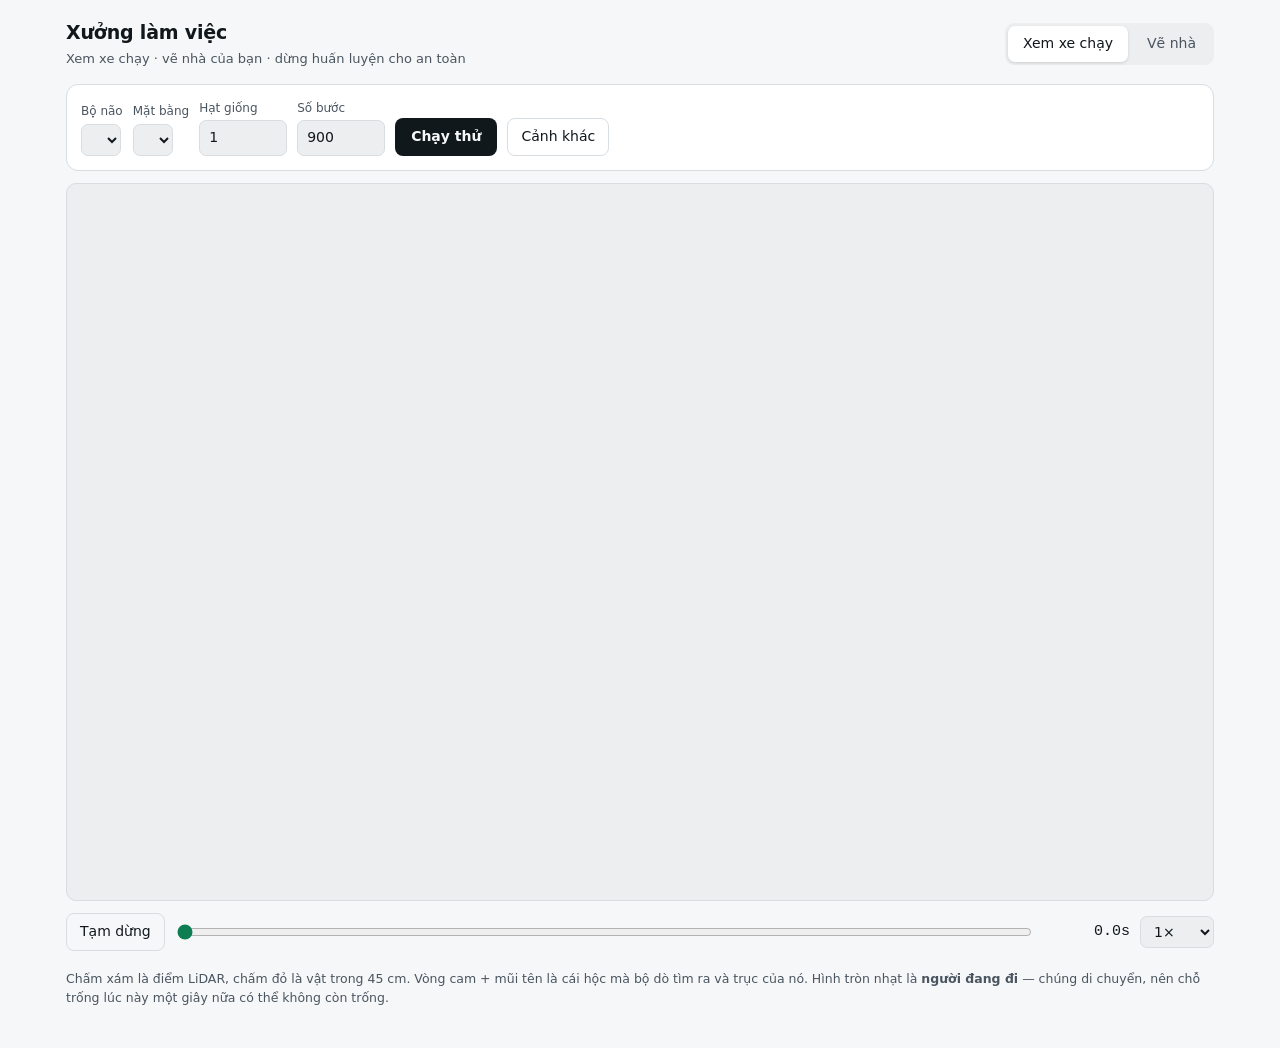
==== viz/studio.html @ 0757c9f7 "Xuong lam viec, luu trang thai day du, nguoi di lai, va mo phong nhanh gap 4 1) LOI THAT: best.npz c" ====
<!doctype html>
<html lang="vi"><head><meta charset="utf-8">
<meta name="viewport" content="width=device-width,initial-scale=1,viewport-fit=cover">
<title>Xưởng làm việc — xe tự hành</title>
<style>
:root{
  --bg:#f6f7f8; --panel:#fff; --sunk:#eceef0; --line:#d8dde1;
  --ink:#11181c; --ink-2:#4a5560; --ink-3:#8d99a5;
  --trace:#0f7d52; --call:#b4620a; --dock:#0b6d94; --danger:#b3241f;
  --scope:#11181c;
}
@media (prefers-color-scheme:dark){:root:not([data-theme=light]){
  --bg:#0b1116; --panel:#111a21; --sunk:#0a1015; --line:#1e2c36;
  --ink:#e6edf3; --ink-2:#9fb0be; --ink-3:#61727f;
  --trace:#3ddc97; --call:#f2a33c; --dock:#4cc4ef; --danger:#ff6b63;
  --scope:#e6edf3;
}}
:root[data-theme=dark]{
  --bg:#0b1116; --panel:#111a21; --sunk:#0a1015; --line:#1e2c36;
  --ink:#e6edf3; --ink-2:#9fb0be; --ink-3:#61727f;
  --trace:#3ddc97; --call:#f2a33c; --dock:#4cc4ef; --danger:#ff6b63;
  --scope:#e6edf3;
}
*{box-sizing:border-box}
body{margin:0;background:var(--bg);color:var(--ink);
  font:15px/1.55 "Segoe UI",system-ui,-apple-system,sans-serif}
.wrap{max-width:1180px;margin:0 auto;padding:18px 16px 40px}
h1{font-size:19px;margin:0;letter-spacing:-.01em}
.sub{color:var(--ink-2);font-size:13px;margin:2px 0 0}
header{display:flex;flex-wrap:wrap;gap:12px;align-items:center;justify-content:space-between;margin-bottom:14px}
.tabs{display:flex;gap:4px;background:var(--sunk);padding:3px;border-radius:9px}
.tabs button{border:0;background:none;color:var(--ink-2);padding:7px 15px;border-radius:7px;
  font:inherit;font-size:14px;cursor:pointer}
.tabs button[aria-selected=true]{background:var(--panel);color:var(--ink);box-shadow:0 1px 3px #0002}
.card{background:var(--panel);border:1px solid var(--line);border-radius:12px;padding:14px}
.row{display:flex;gap:10px;flex-wrap:wrap;align-items:flex-end}
label{display:block;font-size:12px;color:var(--ink-2);margin-bottom:3px}
select,input[type=number],input[type=text]{background:var(--sunk);color:var(--ink);
  border:1px solid var(--line);border-radius:7px;padding:6px 9px;font:inherit;font-size:14px}
input[type=number]{width:88px}
button.act{background:var(--ink);color:var(--bg);border:0;border-radius:8px;padding:8px 16px;
  font:inherit;font-size:14px;font-weight:600;cursor:pointer}
button.act:disabled{opacity:.45;cursor:default}
button.ghost{background:none;border:1px solid var(--line);color:var(--ink);border-radius:8px;
  padding:7px 13px;font:inherit;font-size:14px;cursor:pointer}
button.stop{background:var(--danger);color:#fff;border:0;border-radius:8px;padding:9px 18px;
  font:inherit;font-size:14px;font-weight:700;cursor:pointer}
.scope{background:var(--sunk);border:1px solid var(--line);border-radius:10px;overflow:hidden;
  margin:12px 0}
canvas{display:block;width:100%;height:auto;touch-action:none}
.stats{display:grid;grid-template-columns:repeat(auto-fit,minmax(112px,1fr));gap:8px;margin-top:10px}
.stat{background:var(--sunk);border-radius:9px;padding:8px 10px}
.stat b{display:block;font-size:17px;font-variant-numeric:tabular-nums}
.stat span{font-size:11px;color:var(--ink-3)}
.tools{display:flex;gap:6px;flex-wrap:wrap;margin-bottom:10px}
.tools button{border:1px solid var(--line);background:var(--panel);color:var(--ink-2);
  border-radius:8px;padding:7px 12px;font:inherit;font-size:13px;cursor:pointer}
.tools button[aria-pressed=true]{background:var(--ink);color:var(--bg);border-color:var(--ink)}
.note{font-size:12.5px;color:var(--ink-2);margin:8px 0 0}
.bar{display:flex;gap:10px;align-items:center;margin-top:8px}
input[type=range]{flex:1;accent-color:var(--trace)}
.train{display:flex;flex-wrap:wrap;gap:12px;align-items:center;justify-content:space-between;
  background:var(--panel);border:1px solid var(--line);border-left:3px solid var(--trace);
  border-radius:10px;padding:11px 14px;margin-bottom:14px}
.train .n{font-variant-numeric:tabular-nums;font-weight:600}
.msg{font-size:13px;padding:8px 11px;border-radius:8px;margin-top:9px;display:none}
.msg.ok{background:#0f7d5218;color:var(--trace);display:block}
.msg.err{background:#b3241f18;color:var(--danger);display:block}
.hide{display:none!important}
.mono{font-family:"Cascadia Mono",Consolas,monospace}
</style></head><body>
<div class="wrap">
<header>
  <div>
    <h1>Xưởng làm việc</h1>
    <p class="sub">Xem xe chạy · vẽ nhà của bạn · dừng huấn luyện cho an toàn</p>
  </div>
  <div class="tabs" role="tablist">
    <button role="tab" id="t-xem" aria-selected="true">Xem xe chạy</button>
    <button role="tab" id="t-ve" aria-selected="false">Vẽ nhà</button>
  </div>
</header>

<div id="train-strip"></div>

<!-- ------------------------------------------------------------ XEM -->
<section id="p-xem">
  <div class="card">
    <div class="row">
      <div><label for="brain">Bộ não</label><select id="brain"></select></div>
      <div><label for="layout">Mặt bằng</label><select id="layout"></select></div>
      <div><label for="seed">Hạt giống</label><input type="number" id="seed" value="1" min="0"></div>
      <div><label for="steps">Số bước</label><input type="number" id="steps" value="900" min="100" step="100"></div>
      <button class="act" id="run">Chạy thử</button>
      <button class="ghost" id="again">Cảnh khác</button>
    </div>
    <div class="msg" id="xem-msg"></div>
  </div>

  <div class="scope"><canvas id="cv" width="1120" height="700"></canvas></div>

  <div class="bar">
    <button class="ghost" id="play">Tạm dừng</button>
    <input type="range" id="scrub" min="0" max="0" value="0">
    <span class="mono" id="tlabel" style="min-width:86px;text-align:right">0.0s</span>
    <select id="speed"><option value="0.5">0,5×</option><option value="1" selected>1×</option>
      <option value="2">2×</option><option value="4">4×</option></select>
  </div>
  <div class="stats" id="stats"></div>
  <p class="note">Chấm xám là điểm LiDAR, chấm đỏ là vật trong 45 cm. Vòng cam +
     mũi tên là cái hộc mà bộ dò tìm ra và trục của nó. Hình tròn nhạt là
     <b>người đang đi</b> — chúng di chuyển, nên chỗ trống lúc này một giây nữa
     có thể không còn trống.</p>
</section>

<!-- ------------------------------------------------------------- VE -->
<section id="p-ve" class="hide">
  <div class="card">
    <div class="tools" id="tools">
      <button data-tool="wall" aria-pressed="true">Tường / tủ</button>
      <button data-tool="circle" aria-pressed="false">Vật tròn</button>
      <button data-tool="dock" aria-pressed="false">Trạm sạc</button>
      <button data-tool="decoy" aria-pressed="false">Hộc mồi nhử</button>
      <button data-tool="mover" aria-pressed="false">Người đi lại</button>
      <button data-tool="erase" aria-pressed="false">Xoá</button>
    </div>
    <div class="row">
      <div><label for="rw">Rộng (m)</label><input type="number" id="rw" value="5" min="1" max="30" step="0.1"></div>
      <div><label for="rh">Dài (m)</label><input type="number" id="rh" value="4" min="1" max="30" step="0.1"></div>
      <div><label for="bnd">Viền</label><select id="bnd">
        <option value="wall">Tường (trong nhà)</option>
        <option value="cliff">Mép vực (mặt bàn)</option></select></div>
      <div><label for="hd">Hướng cửa hộc</label><select id="hd">
        <option value="0">quay sang trái ←</option><option value="1.5708">quay xuống ↓</option>
        <option value="3.14159">quay sang phải →</option><option value="-1.5708">quay lên ↑</option>
      </select></div>
      <div><label for="lname">Tên</label><input type="text" id="lname" value="nha-cua-toi" size="14"></div>
      <button class="act" id="save">Lưu</button>
      <button class="ghost" id="tryit">Xem thử</button>
      <button class="ghost" id="clear">Xoá hết</button>
    </div>
    <div class="msg" id="ve-msg"></div>
  </div>
  <div class="scope"><canvas id="ed" width="1120" height="700"></canvas></div>
  <p class="note">Kéo chuột để tạo tường. Bấm một phát để đặt vật tròn, trạm sạc,
     hộc mồi hay người. Trạm sạc là hộc 40×40 cm, <b>hướng cửa</b> chọn ở trên —
     xe chỉ chui vào được từ phía đó. Đặt thêm vài <b>hộc mồi nhử</b> để xe buộc
     phải hỏi hồng ngoại chứ không chỉ nhìn hình.</p>
</section>
</div>

<script>
const $=id=>document.getElementById(id);
const css=n=>getComputedStyle(document.documentElement).getPropertyValue(n).trim();
const api=(p,o)=>fetch(p,o).then(r=>r.json());
function msg(el,t,ok){el.textContent=t;el.className='msg '+(ok?'ok':'err');
  if(!t)el.className='msg';}

/* ------------------------------------------------ chuyen doi toa do */
function proj(cv,w,h,pad=26){
  const s=Math.min((cv.width-2*pad)/w,(cv.height-2*pad)/h);
  return {s,ox:(cv.width-w*s)/2,oy:(cv.height-h*s)/2,H:h};
}
const X=(x,p)=>p.ox+x*p.s, Y=(y,p)=>p.oy+(p.H-y)*p.s;
const invX=(px,p)=>(px-p.ox)/p.s, invY=(py,p)=>p.H-(py-p.oy)/p.s;

/* --------------------------------------------------- ve the gioi */
function drawWorld(ctx,cv,w,p,opt={}){
  ctx.clearRect(0,0,cv.width,cv.height);
  ctx.fillStyle=css('--panel');
  ctx.fillRect(p.ox,p.oy,w.width*p.s,w.height*p.s);
  // luoi 0.5 m
  ctx.strokeStyle=css('--line'); ctx.lineWidth=1; ctx.globalAlpha=.55;
  ctx.beginPath();
  for(let x=0;x<=w.width+1e-6;x+=0.5){ctx.moveTo(X(x,p),Y(0,p));ctx.lineTo(X(x,p),Y(w.height,p));}
  for(let y=0;y<=w.height+1e-6;y+=0.5){ctx.moveTo(X(0,p),Y(y,p));ctx.lineTo(X(w.width,p),Y(y,p));}
  ctx.stroke(); ctx.globalAlpha=1;
  // vien
  const wall=(w.boundary||'wall')==='wall';
  ctx.lineWidth=wall?3:2;
  ctx.strokeStyle=wall?css('--ink-2'):css('--danger');
  if(!wall)ctx.setLineDash([9,6]);
  ctx.strokeRect(p.ox,p.oy,w.width*p.s,w.height*p.s);
  ctx.setLineDash([]);
  ctx.fillStyle=wall?css('--ink-3'):css('--danger');
  ctx.font='500 11px "Cascadia Mono",monospace';
  ctx.fillText(wall?'tường':'mép vực — rơi là hỏng',p.ox+4,p.oy-7);

  const bayWalls=new Set();
  ctx.fillStyle=css('--sunk'); ctx.strokeStyle=css('--line');
  for(const o of (w.obstacles||[])){
    // tuong bien da duoc ve bang duong vien roi, khoi ve lai thanh khoi
    if(o.tag==='dock'||o.tag==='decoy'||o.tag==='mover'||o.tag==='wall')continue;
    ctx.beginPath();
    if(o.kind==='circle')ctx.arc(X(o.x,p),Y(o.y,p),o.r*p.s,0,7);
    else ctx.rect(X(o.x0,p),Y(o.y1,p),(o.x1-o.x0)*p.s,(o.y1-o.y0)*p.s);
    ctx.fill(); ctx.stroke();
  }
  for(const b of (w.bays||[])){
    const on=b.tag==='dock', col=on?css('--dock'):css('--ink-3');
    const hu=(b.out||0.4)/2, hi=(b.inner||0.31)/2, S=p.s;
    ctx.save(); ctx.translate(X(b.x,p),Y(b.y,p)); ctx.rotate(-b.heading);
    ctx.fillStyle=col; ctx.globalAlpha=on?.95:.5;
    ctx.fillRect(hi*S,-hu*S,(hu-hi)*S,2*hu*S);
    ctx.fillRect(-hu*S,-hu*S,2*hu*S,(hu-hi)*S);
    ctx.fillRect(-hu*S, hi*S,2*hu*S,(hu-hi)*S);
    if(on){ctx.globalAlpha=.12;ctx.beginPath();ctx.moveTo(hi*S,0);
      ctx.lineTo(-1.3*S,-0.58*S);ctx.lineTo(-1.3*S,0.58*S);ctx.closePath();ctx.fill();}
    ctx.restore(); ctx.globalAlpha=1;
    ctx.fillStyle=col; ctx.font='500 11px "Cascadia Mono",monospace';
    ctx.fillText(on?'trạm sạc':'mồi nhử',X(b.x,p)-22,Y(b.y,p)-hu*p.s-6);
  }
  for(const m of (opt.movers||[])){
    ctx.fillStyle=css('--call'); ctx.globalAlpha=.30;
    ctx.beginPath(); ctx.arc(X(m[0],p),Y(m[1],p),(m[2]||0.2)*p.s,0,7); ctx.fill();
    ctx.globalAlpha=.9; ctx.lineWidth=1.5; ctx.strokeStyle=css('--call');
    ctx.beginPath(); ctx.arc(X(m[0],p),Y(m[1],p),(m[2]||0.2)*p.s,0,7); ctx.stroke();
    ctx.globalAlpha=1;
  }
}

/* ============================================================ XEM */
let ep=null, fi=0, playing=true, timer=null;
const cv=$('cv'), ctx=cv.getContext('2d');

function drawFrame(){
  if(!ep){ctx.clearRect(0,0,cv.width,cv.height);return;}
  const w=ep.world, p=proj(cv,w.width,w.height), f=ep.frames[fi];
  const mvR=(w.movers||[]).map(m=>m.r);
  drawWorld(ctx,cv,w,p,{movers:(f.mv||[]).map((m,i)=>[m[0],m[1],mvR[i]||0.2])});
  ctx.save(); ctx.beginPath();
  ctx.rect(p.ox,p.oy,w.width*p.s,w.height*p.s); ctx.clip();

  ctx.strokeStyle=css('--trace'); ctx.globalAlpha=.4; ctx.lineWidth=2;
  ctx.beginPath();
  for(let i=0;i<=fi;i++){const g=ep.frames[i];
    i?ctx.lineTo(X(g.x,p),Y(g.y,p)):ctx.moveTo(X(g.x,p),Y(g.y,p));}
  ctx.stroke(); ctx.globalAlpha=1;

  if(w.dock){ctx.strokeStyle=css('--dock');ctx.lineWidth=1.5;ctx.setLineDash([4,3]);
    ctx.beginPath();ctx.arc(X(w.dock.pocket[0],p),Y(w.dock.pocket[1],p),0.10*p.s,0,7);
    ctx.stroke();ctx.setLineDash([]);}
  if(f.call){const t=fi*0.35;
    ctx.strokeStyle=css('--call');ctx.fillStyle=css('--call');ctx.lineWidth=1.5;
    ctx.beginPath();ctx.arc(X(f.call[0],p),Y(f.call[1],p),9+5*Math.abs(Math.sin(t)),0,7);ctx.stroke();
    ctx.beginPath();ctx.arc(X(f.call[0],p),Y(f.call[1],p),4.5,0,7);ctx.fill();}

  let sf=f; for(let k=fi;k>=0&&!sf.scan;k--)sf=ep.frames[k];
  if(sf&&sf.scan){
    const n=sf.scan.length, off=(sf.scan_off||0)+(sf.th-f.th);
    for(let i=0;i<n;i++){const d=sf.scan[i]; if(d<=0)continue;
      const a=f.th+off-Math.PI+2*Math.PI*i/n, near=d<0.45;
      ctx.globalAlpha=near?.95:.5;
      ctx.fillStyle=near?css('--danger'):css('--ink-3');
      ctx.fillRect(X(f.x+d*Math.cos(a),p)-1.3,Y(f.y+d*Math.sin(a),p)-1.3,2.6,2.6);}
    ctx.globalAlpha=1;
  }
  for(const c of (f.cand||[])){
    const a=f.th+c[0], cx=X(f.x+c[1]*Math.cos(a),p), cy=Y(f.y+c[1]*Math.sin(a),p);
    ctx.strokeStyle=css('--call'); ctx.fillStyle=css('--call'); ctx.lineWidth=1.5;
    ctx.beginPath(); ctx.arc(cx,cy,11,0,7); ctx.stroke();
    if(c.length>2){const ya=f.th+c[2], L=0.26*p.s;
      const ex=cx+L*Math.cos(ya), ey=cy-L*Math.sin(ya);
      ctx.beginPath();ctx.moveTo(cx+11*Math.cos(ya),cy-11*Math.sin(ya));ctx.lineTo(ex,ey);ctx.stroke();
      ctx.beginPath();ctx.moveTo(ex,ey);
      ctx.lineTo(ex-6*Math.cos(ya-0.5),ey+6*Math.sin(ya-0.5));
      ctx.lineTo(ex-6*Math.cos(ya+0.5),ey+6*Math.sin(ya+0.5));ctx.closePath();ctx.fill();}
  }
  ctx.restore();

  const R=0.15*p.s;
  ctx.fillStyle=f.charging?css('--dock'):(f.bump?css('--danger'):css('--trace'));
  ctx.beginPath(); ctx.arc(X(f.x,p),Y(f.y,p),R,0,7); ctx.fill();
  ctx.strokeStyle=css('--scope'); ctx.lineWidth=2.5;
  ctx.beginPath(); ctx.moveTo(X(f.x,p),Y(f.y,p));
  ctx.lineTo(X(f.x+0.17*Math.cos(f.th),p),Y(f.y+0.17*Math.sin(f.th),p)); ctx.stroke();
  for(let k=0;k<2;k++){const o=k?-0.145:0.145;
    ctx.fillStyle=f.cliff[k]>.5?css('--danger'):css('--ink-3');
    ctx.beginPath();ctx.arc(X(f.x+o*Math.cos(f.th),p),Y(f.y+o*Math.sin(f.th),p),3.4,0,7);ctx.fill();}

  $('tlabel').textContent=(fi*ep.dt).toFixed(1)+'s';
  $('scrub').value=fi;
}

function statBox(v,l){return '<div class="stat"><b>'+v+'</b><span>'+l+'</span></div>';}
function showStats(){
  const s=ep.stats, f=ep.frames[fi];
  $('stats').innerHTML=
    statBox(Math.round(f.batt*100)+'%','pin còn')+
    statBox(s.distance+' m','quãng đường')+
    statBox(s.full,'lần sạc đầy')+
    statBox(s.arrivals,'lần tới đèn gọi')+
    statBox(s.bumps,'bước va chạm')+
    statBox(s.fell?'RƠI':(s.flat?'HẾT PIN':'ổn'),'kết cục');
}

function tick(){
  if(!ep)return;
  if(playing){fi++; if(fi>=ep.frames.length){fi=ep.frames.length-1;playing=false;$('play').textContent='Chạy lại';}}
  drawFrame(); showStats();
}
function setTimer(){clearInterval(timer);
  timer=setInterval(tick, Math.max(12,(ep?ep.dt:0.05)*1000/parseFloat($('speed').value)));}

async function runEpisode(){
  $('run').disabled=true; msg($('xem-msg'),'đang chạy…',true);
  const q=new URLSearchParams({brain:$('brain').value,layout:$('layout').value,
    seed:$('seed').value,steps:$('steps').value});
  try{
    const d=await api('/api/episode?'+q);
    if(d.error){msg($('xem-msg'),'Lỗi: '+d.error,false);return;}
    ep=d; fi=0; playing=true; $('play').textContent='Tạm dừng';
    $('scrub').max=ep.frames.length-1;
    msg($('xem-msg'),'');
    setTimer(); drawFrame(); showStats();
  }finally{$('run').disabled=false;}
}
$('run').onclick=runEpisode;
$('again').onclick=()=>{$('seed').value=Math.floor(Math.random()*9999);runEpisode();};
$('play').onclick=()=>{if(fi>=ep.frames.length-1)fi=0;
  playing=!playing;$('play').textContent=playing?'Tạm dừng':'Chạy tiếp';};
$('scrub').oninput=e=>{fi=+e.target.value;playing=false;$('play').textContent='Chạy tiếp';drawFrame();showStats();};
$('speed').onchange=setTimer;

/* ============================================================ VE */
const ed=$('ed'), ectx=ed.getContext('2d');
let lay={width:5,height:4,boundary:'wall',obstacles:[],bays:[],movers:[]};
let tool='wall', drag=null;
const snap=v=>Math.round(v/0.05)*0.05;
const clampTo=(v,a,b)=>Math.max(a,Math.min(b,v));

function edProj(){return proj(ed,lay.width,lay.height);}
function drawEditor(){
  const p=edProj();
  drawWorld(ectx,ed,lay,p,{movers:lay.movers.map(m=>[m.x,m.y,m.r||0.2])});
  if(drag&&drag.kind==='box'){
    ectx.strokeStyle=css('--trace'); ectx.setLineDash([5,4]); ectx.lineWidth=2;
    const x0=Math.min(drag.x0,drag.x1),x1=Math.max(drag.x0,drag.x1);
    const y0=Math.min(drag.y0,drag.y1),y1=Math.max(drag.y0,drag.y1);
    ectx.strokeRect(X(x0,p),Y(y1,p),(x1-x0)*p.s,(y1-y0)*p.s);
    ectx.setLineDash([]);
  }
}
function evPos(e){
  const r=ed.getBoundingClientRect(), p=edProj();
  const px=(e.clientX-r.left)*ed.width/r.width, py=(e.clientY-r.top)*ed.height/r.height;
  return {x:Math.max(0,Math.min(lay.width,snap(invX(px,p)))),
          y:Math.max(0,Math.min(lay.height,snap(invY(py,p))))};
}
function eraseAt(x,y){
  for(let i=lay.movers.length-1;i>=0;i--){const m=lay.movers[i];
    if(Math.hypot(m.x-x,m.y-y)<(m.r||0.2)+0.05){lay.movers.splice(i,1);return;}}
  for(let i=lay.bays.length-1;i>=0;i--){const b=lay.bays[i];
    if(Math.abs(b.x-x)<0.25&&Math.abs(b.y-y)<0.25){lay.bays.splice(i,1);return;}}
  for(let i=lay.obstacles.length-1;i>=0;i--){const o=lay.obstacles[i];
    const hit=o.kind==='circle'?Math.hypot(o.x-x,o.y-y)<o.r+0.05
      :(x>=o.x0-0.03&&x<=o.x1+0.03&&y>=o.y0-0.03&&y<=o.y1+0.03);
    if(hit){lay.obstacles.splice(i,1);return;}}
}
ed.addEventListener('pointerdown',e=>{
  ed.setPointerCapture(e.pointerId);
  const q=evPos(e);
  if(tool==='wall'){drag={kind:'box',x0:q.x,y0:q.y,x1:q.x,y1:q.y};}
  else if(tool==='circle'){lay.obstacles.push({kind:'circle',x:q.x,y:q.y,r:0.25});}
  else if(tool==='dock'||tool==='decoy'){
    if(tool==='dock')lay.bays=lay.bays.filter(b=>b.tag!=='dock');
    // Hoc rong 40 cm nen tam no phai cach tuong it nhat 21 cm, khong thi
    // mot phan vach nam ngoai phong. Keo ve cho hop le thay vi de nguoi
    // dung ve xong moi bao loi luc bam Luu.
    lay.bays.push({x:clampTo(q.x,0.21,lay.width-0.21),
                   y:clampTo(q.y,0.21,lay.height-0.21),
                   heading:parseFloat($('hd').value),tag:tool,out:0.4,inner:0.31});}
  else if(tool==='mover'){lay.movers.push({
    x:clampTo(q.x,0.2,lay.width-0.2), y:clampTo(q.y,0.2,lay.height-0.2),
    r:0.2,speed:0.85,heading:Math.random()*6.28});}
  else if(tool==='erase'){eraseAt(q.x,q.y);}
  drawEditor();
});
ed.addEventListener('pointermove',e=>{if(!drag)return;
  const q=evPos(e); drag.x1=q.x; drag.y1=q.y; drawEditor();});
ed.addEventListener('pointerup',()=>{
  if(drag){const x0=Math.min(drag.x0,drag.x1),x1=Math.max(drag.x0,drag.x1);
    const y0=Math.min(drag.y0,drag.y1),y1=Math.max(drag.y0,drag.y1);
    if(x1-x0>0.08&&y1-y0>0.08)lay.obstacles.push({kind:'box',x0,y0,x1,y1});
    drag=null; drawEditor();}});
$('tools').addEventListener('click',e=>{
  const b=e.target.closest('button'); if(!b)return;
  tool=b.dataset.tool;
  [...$('tools').children].forEach(x=>x.setAttribute('aria-pressed',x===b));
});
$('rw').oninput=e=>{lay.width=Math.max(1,+e.target.value||5);drawEditor();};
$('rh').oninput=e=>{lay.height=Math.max(1,+e.target.value||4);drawEditor();};
$('bnd').onchange=e=>{lay.boundary=e.target.value;drawEditor();};
$('clear').onclick=()=>{lay.obstacles=[];lay.bays=[];lay.movers=[];drawEditor();};
$('save').onclick=async()=>{
  const name=$('lname').value.trim()||'nha-cua-toi';
  const d=await api('/api/layout',{method:'POST',
    body:JSON.stringify({name,layout:{...lay,name}})});
  if(d.error){msg($('ve-msg'),'Lỗi: '+d.error,false);return;}
  msg($('ve-msg'),'Đã lưu "'+d.name+'". Chọn nó ở tab Xem xe chạy.',true);
  refresh();
};
$('tryit').onclick=async()=>{await $('save').onclick();
  const name=$('lname').value.trim()||'nha-cua-toi';
  await refresh(); $('layout').value=name; showTab('xem'); runEpisode();};

/* ====================================================== khung chung */
function showTab(which){
  $('p-xem').classList.toggle('hide',which!=='xem');
  $('p-ve').classList.toggle('hide',which!=='ve');
  $('t-xem').setAttribute('aria-selected',which==='xem');
  $('t-ve').setAttribute('aria-selected',which==='ve');
  if(which==='ve')drawEditor(); else drawFrame();
}
$('t-xem').onclick=()=>showTab('xem');
$('t-ve').onclick=()=>showTab('ve');

async function stopRun(name,btn){
  if(!confirm('Dừng phiên "'+name+'"?\n\nNó sẽ lưu xong rồi mới thoát, '
    +'và lần sau chạy tiếp đúng chỗ này.'))return;
  btn.disabled=true;
  const d=await api('/api/stop',{method:'POST',body:JSON.stringify({run:name})});
  btn.textContent=d.error?('Lỗi: '+d.error):'Đã đặt lệnh dừng…';
  setTimeout(refresh,1500);
}
function drawStrip(runs){
  const el=$('train-strip');
  if(!runs.length){el.innerHTML='';return;}
  const fresh=runs.filter(r=>Date.now()/1000-r.mtime<90);
  el.innerHTML=(fresh.length?fresh:runs.slice(-1)).map(r=>{
    const live=Date.now()/1000-r.mtime<90;
    return '<div class="train"><div>'+
      (live?'Đang huấn luyện ':'Phiên gần nhất ')+
      '<b class="mono">'+r.name+'</b> — thế hệ <span class="n">'+r.gen+
      '</span>, bậc <span class="n">'+r.stage+'</span>'+
      (r.best!=null?', điểm tốt nhất <span class="n">'+r.best+'</span>':'')+
      '</div>'+(live&&!r.stopping
        ?'<button class="stop" data-run="'+r.name+'">Dừng an toàn</button>'
        :'<span style="color:var(--ink-3);font-size:13px">'+
          (r.stopping?'đang dừng…':'không chạy')+'</span>')+'</div>';
  }).join('');
  el.querySelectorAll('button.stop').forEach(b=>
    b.onclick=()=>stopRun(b.dataset.run,b));
}
function fill(sel,items,extra){
  const cur=sel.value;
  sel.innerHTML=(extra||[]).concat(items).map(v=>
    '<option value="'+v[0]+'">'+v[1]+'</option>').join('');
  if([...sel.options].some(o=>o.value===cur))sel.value=cur;
}
async function refresh(){
  const d=await api('/api/status');
  drawStrip(d.runs||[]);
  fill($('brain'),(d.brains||[]).map(b=>[b,b]),[['viet-tay','bộ luật viết tay']]);
  fill($('layout'),(d.layouts||[]).map(l=>[l,l]),[['','cảnh ngẫu nhiên']]);
}
refresh(); setInterval(refresh,8000);
drawEditor();
</script></body></html>
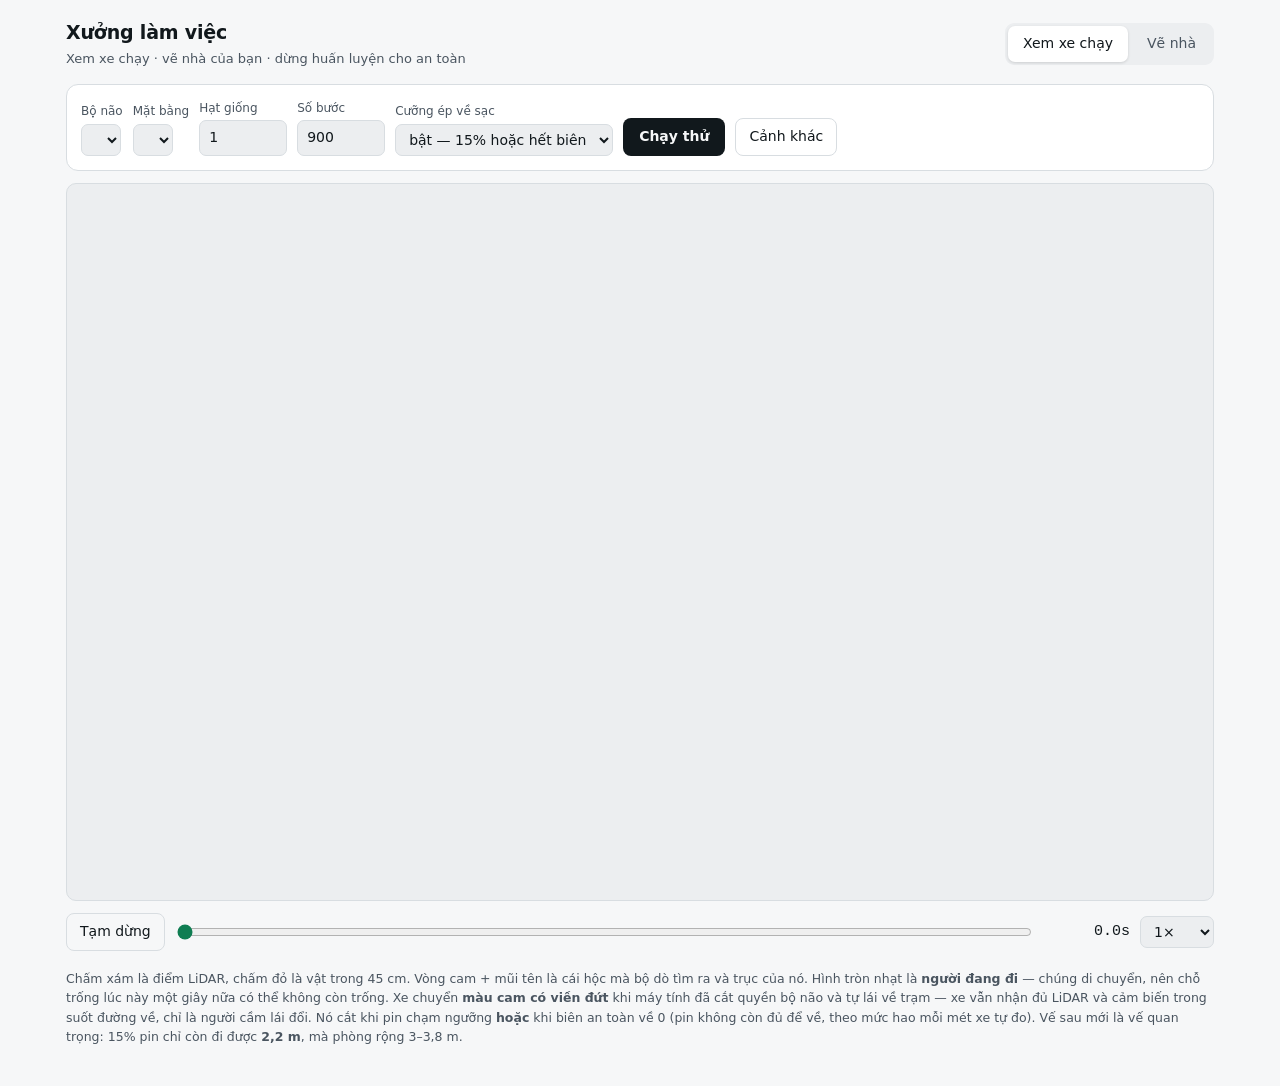
==== commit 4ecee5e1: "Xe xuat phat tu trong hoc sac, va lop cuong ep ve sac khi pin thap 1) Xuat phat: xe song o tram sac," ====
--- a/viz/studio.html
+++ b/viz/studio.html
@@ -91,6 +91,10 @@
       <div><label for="layout">Mặt bằng</label><select id="layout"></select></div>
       <div><label for="seed">Hạt giống</label><input type="number" id="seed" value="1" min="0"></div>
       <div><label for="steps">Số bước</label><input type="number" id="steps" value="900" min="100" step="100"></div>
+      <div><label for="fs">Cưỡng ép về sạc</label><select id="fs">
+        <option value="0.15" selected>bật — 15% hoặc hết biên</option>
+        <option value="0.25">bật — 25% hoặc hết biên</option>
+        <option value="0">tắt — để bộ não tự lo</option></select></div>
       <button class="act" id="run">Chạy thử</button>
       <button class="ghost" id="again">Cảnh khác</button>
     </div>
@@ -110,7 +114,12 @@
   <p class="note">Chấm xám là điểm LiDAR, chấm đỏ là vật trong 45 cm. Vòng cam +
      mũi tên là cái hộc mà bộ dò tìm ra và trục của nó. Hình tròn nhạt là
      <b>người đang đi</b> — chúng di chuyển, nên chỗ trống lúc này một giây nữa
-     có thể không còn trống.</p>
+     có thể không còn trống. Xe chuyển <b>màu cam có viền đứt</b> khi máy tính
+     đã cắt quyền bộ não và tự lái về trạm — xe vẫn nhận đủ LiDAR và cảm biến
+     trong suốt đường về, chỉ là người cầm lái đổi. Nó cắt khi pin chạm ngưỡng
+     <b>hoặc</b> khi biên an toàn về 0 (pin không còn đủ để về, theo mức hao
+     mỗi mét xe tự đo). Vế sau mới là vế quan trọng: 15% pin chỉ còn đi được
+     <b>2,2 m</b>, mà phòng rộng 3–3,8 m.</p>
 </section>
 
 <!-- ------------------------------------------------------------- VE -->
@@ -268,9 +277,13 @@
   }
   ctx.restore();
 
+  // Xe doi mau khi may tinh cat quyen bo nao va tu lai ve tram
   const R=0.15*p.s;
-  ctx.fillStyle=f.charging?css('--dock'):(f.bump?css('--danger'):css('--trace'));
+  ctx.fillStyle=f.charging?css('--dock'):(f.bump?css('--danger'):
+    (f.fs?css('--call'):css('--trace')));
   ctx.beginPath(); ctx.arc(X(f.x,p),Y(f.y,p),R,0,7); ctx.fill();
+  if(f.fs){ctx.strokeStyle=css('--call');ctx.lineWidth=2;ctx.setLineDash([3,3]);
+    ctx.beginPath();ctx.arc(X(f.x,p),Y(f.y,p),R+6,0,7);ctx.stroke();ctx.setLineDash([]);}
   ctx.strokeStyle=css('--scope'); ctx.lineWidth=2.5;
   ctx.beginPath(); ctx.moveTo(X(f.x,p),Y(f.y,p));
   ctx.lineTo(X(f.x+0.17*Math.cos(f.th),p),Y(f.y+0.17*Math.sin(f.th),p)); ctx.stroke();
@@ -285,12 +298,14 @@
 function statBox(v,l){return '<div class="stat"><b>'+v+'</b><span>'+l+'</span></div>';}
 function showStats(){
   const s=ep.stats, f=ep.frames[fi];
+  const nfs=ep.frames.reduce((a,g)=>a+(g.fs?1:0),0);
   $('stats').innerHTML=
     statBox(Math.round(f.batt*100)+'%','pin còn')+
     statBox(s.distance+' m','quãng đường')+
     statBox(s.full,'lần sạc đầy')+
     statBox(s.arrivals,'lần tới đèn gọi')+
     statBox(s.bumps,'bước va chạm')+
+    statBox(nfs,'bước bị cưỡng ép')+
     statBox(s.fell?'RƠI':(s.flat?'HẾT PIN':'ổn'),'kết cục');
 }
 
@@ -305,7 +320,7 @@
 async function runEpisode(){
   $('run').disabled=true; msg($('xem-msg'),'đang chạy…',true);
   const q=new URLSearchParams({brain:$('brain').value,layout:$('layout').value,
-    seed:$('seed').value,steps:$('steps').value});
+    seed:$('seed').value,steps:$('steps').value,failsafe:$('fs').value});
   try{
     const d=await api('/api/episode?'+q);
     if(d.error){msg($('xem-msg'),'Lỗi: '+d.error,false);return;}
@@ -445,13 +460,19 @@
 function fill(sel,items,extra){
   const cur=sel.value;
   sel.innerHTML=(extra||[]).concat(items).map(v=>
-    '<option value="'+v[0]+'">'+v[1]+'</option>').join('');
-  if([...sel.options].some(o=>o.value===cur))sel.value=cur;
+    '<option value="'+v[0]+'"'+(v[2]?' disabled':'')+'>'+v[1]+'</option>').join('');
+  if([...sel.options].some(o=>o.value===cur&&!o.disabled))sel.value=cur;
+  else{const f=[...sel.options].find(o=>!o.disabled); if(f)sel.value=f.value;}
 }
 async function refresh(){
   const d=await api('/api/status');
   drawStrip(d.runs||[]);
-  fill($('brain'),(d.brains||[]).map(b=>[b,b]),[['viet-tay','bộ luật viết tay']]);
+  // Bo nao doi cu (40/48 dau vao) van hien ra nhung bi khoa: giau han di
+  // thi nguoi dung tuong file bi mat, con de chon duoc thi an loi matmul.
+  fill($('brain'),(d.brains||[]).map(b=>[b.path,
+      b.path+' — '+b.obs+' đầu vào'+(b.gen!=null?', thế hệ '+b.gen:'')
+      +(b.ok?'':' (đời cũ, không chạy được)'), !b.ok]),
+    [['viet-tay','bộ luật viết tay',false]]);
   fill($('layout'),(d.layouts||[]).map(l=>[l,l]),[['','cảnh ngẫu nhiên']]);
 }
 refresh(); setInterval(refresh,8000);
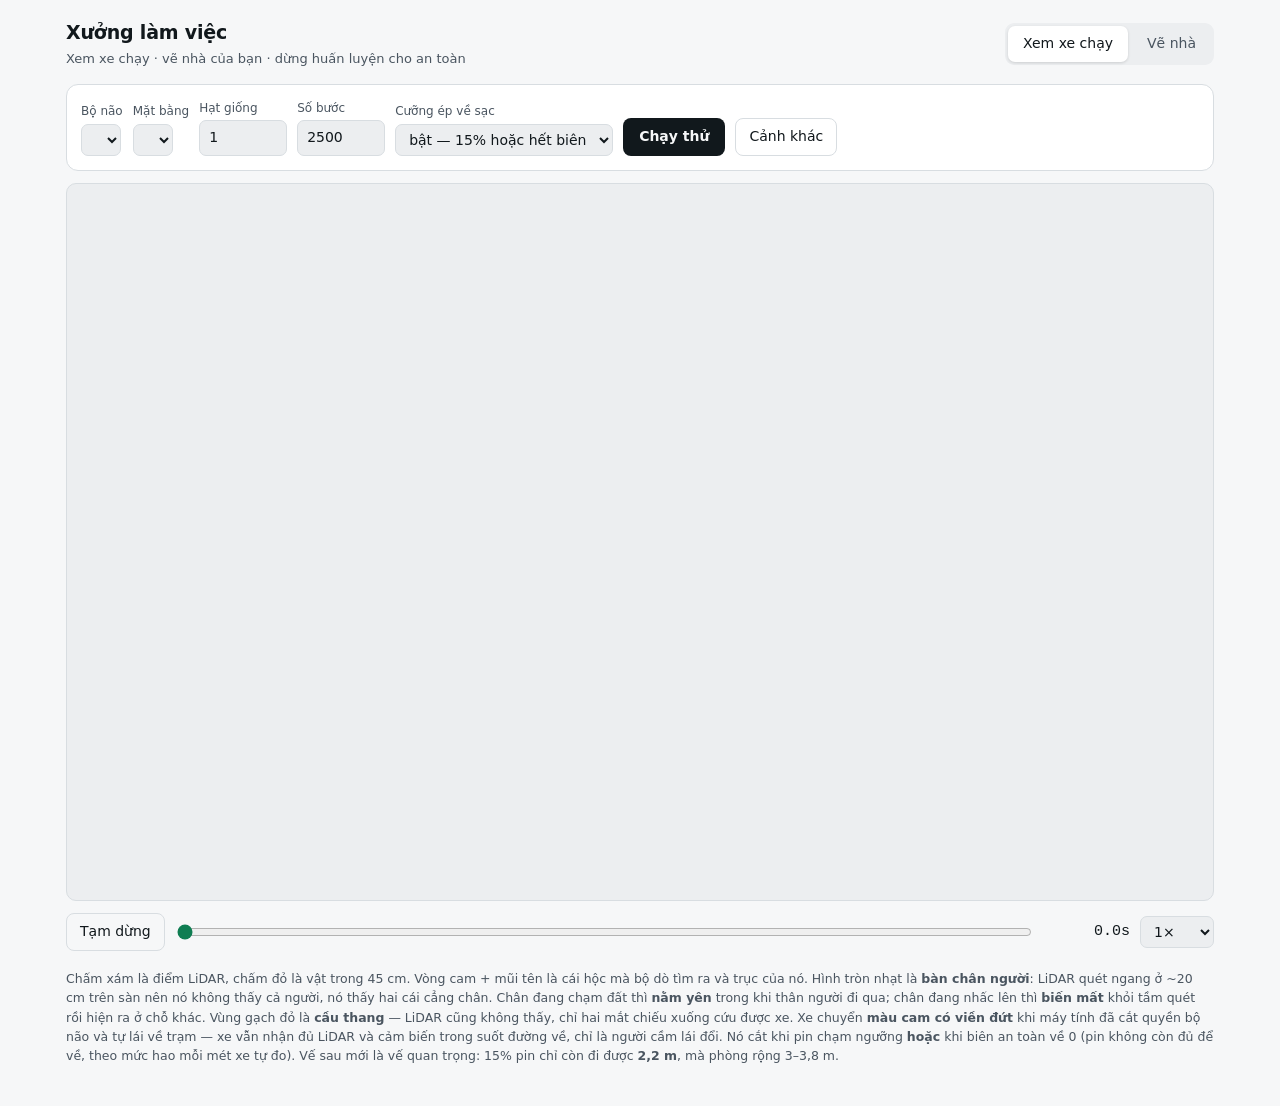
==== commit ec81e009: "Can nha to co ban ghe, nguoi di bang hai chan, nhiem vu 5 den + 3 lan sac MOI TRUONG: nay la mot can" ====
--- a/viz/studio.html
+++ b/viz/studio.html
@@ -90,7 +90,7 @@
       <div><label for="brain">Bộ não</label><select id="brain"></select></div>
       <div><label for="layout">Mặt bằng</label><select id="layout"></select></div>
       <div><label for="seed">Hạt giống</label><input type="number" id="seed" value="1" min="0"></div>
-      <div><label for="steps">Số bước</label><input type="number" id="steps" value="900" min="100" step="100"></div>
+      <div><label for="steps">Số bước</label><input type="number" id="steps" value="2500" min="100" step="100"></div>
       <div><label for="fs">Cưỡng ép về sạc</label><select id="fs">
         <option value="0.15" selected>bật — 15% hoặc hết biên</option>
         <option value="0.25">bật — 25% hoặc hết biên</option>
@@ -113,8 +113,11 @@
   <div class="stats" id="stats"></div>
   <p class="note">Chấm xám là điểm LiDAR, chấm đỏ là vật trong 45 cm. Vòng cam +
      mũi tên là cái hộc mà bộ dò tìm ra và trục của nó. Hình tròn nhạt là
-     <b>người đang đi</b> — chúng di chuyển, nên chỗ trống lúc này một giây nữa
-     có thể không còn trống. Xe chuyển <b>màu cam có viền đứt</b> khi máy tính
+     <b>bàn chân người</b>: LiDAR quét ngang ở ~20 cm trên sàn nên nó không thấy
+     cả người, nó thấy hai cái cẳng chân. Chân đang chạm đất thì <b>nằm yên</b>
+     trong khi thân người đi qua; chân đang nhấc lên thì <b>biến mất</b> khỏi tầm
+     quét rồi hiện ra ở chỗ khác. Vùng gạch đỏ là <b>cầu thang</b> — LiDAR cũng
+     không thấy, chỉ hai mắt chiếu xuống cứu được xe. Xe chuyển <b>màu cam có viền đứt</b> khi máy tính
      đã cắt quyền bộ não và tự lái về trạm — xe vẫn nhận đủ LiDAR và cảm biến
      trong suốt đường về, chỉ là người cầm lái đổi. Nó cắt khi pin chạm ngưỡng
      <b>hoặc</b> khi biên an toàn về 0 (pin không còn đủ để về, theo mức hao
@@ -219,12 +222,24 @@
     ctx.fillStyle=col; ctx.font='500 11px "Cascadia Mono",monospace';
     ctx.fillText(on?'trạm sạc':'mồi nhử',X(b.x,p)-22,Y(b.y,p)-hu*p.s-6);
   }
+  // Cau thang / khoang thong tang: LiDAR KHONG thay duoc, chi cam bien vuc
+  for(const hl of (w.holes||[])){
+    ctx.save();
+    ctx.fillStyle=css('--danger'); ctx.globalAlpha=.16;
+    ctx.fillRect(X(hl[0],p),Y(hl[3],p),(hl[2]-hl[0])*p.s,(hl[3]-hl[1])*p.s);
+    ctx.globalAlpha=.85; ctx.strokeStyle=css('--danger');
+    ctx.lineWidth=2; ctx.setLineDash([7,5]);
+    ctx.strokeRect(X(hl[0],p),Y(hl[3],p),(hl[2]-hl[0])*p.s,(hl[3]-hl[1])*p.s);
+    ctx.restore();
+    ctx.fillStyle=css('--danger'); ctx.font='500 11px "Cascadia Mono",monospace';
+    ctx.fillText('cầu thang',X(hl[0],p)+4,Y(hl[3],p)-6);
+  }
+  // Nguoi: LiDAR chi thay HAI CAI CHAN, va chan dang nhac len thi bien mat.
+  // Ve dung nhu vay chu khong ve mot khoi truot muot.
   for(const m of (opt.movers||[])){
-    ctx.fillStyle=css('--call'); ctx.globalAlpha=.30;
-    ctx.beginPath(); ctx.arc(X(m[0],p),Y(m[1],p),(m[2]||0.2)*p.s,0,7); ctx.fill();
-    ctx.globalAlpha=.9; ctx.lineWidth=1.5; ctx.strokeStyle=css('--call');
-    ctx.beginPath(); ctx.arc(X(m[0],p),Y(m[1],p),(m[2]||0.2)*p.s,0,7); ctx.stroke();
-    ctx.globalAlpha=1;
+    ctx.fillStyle=css('--call'); ctx.globalAlpha=.85;
+    ctx.beginPath(); ctx.arc(X(m[0],p),Y(m[1],p),Math.max(3,(m[2]||0.045)*p.s),0,7);
+    ctx.fill(); ctx.globalAlpha=1;
   }
 }
 
@@ -235,8 +250,7 @@
 function drawFrame(){
   if(!ep){ctx.clearRect(0,0,cv.width,cv.height);return;}
   const w=ep.world, p=proj(cv,w.width,w.height), f=ep.frames[fi];
-  const mvR=(w.movers||[]).map(m=>m.r);
-  drawWorld(ctx,cv,w,p,{movers:(f.mv||[]).map((m,i)=>[m[0],m[1],mvR[i]||0.2])});
+  drawWorld(ctx,cv,w,p,{movers:f.legs||[]});
   ctx.save(); ctx.beginPath();
   ctx.rect(p.ox,p.oy,w.width*p.s,w.height*p.s); ctx.clip();
 
@@ -306,6 +320,8 @@
     statBox(s.arrivals,'lần tới đèn gọi')+
     statBox(s.bumps,'bước va chạm')+
     statBox(nfs,'bước bị cưỡng ép')+
+    statBox((s.arrivals||0)+'/5','đèn gọi đã tới')+
+    statBox((s.full||0)+'/3','lần sạc hợp lệ')+
     statBox(s.fell?'RƠI':(s.flat?'HẾT PIN':'ổn'),'kết cục');
 }
 
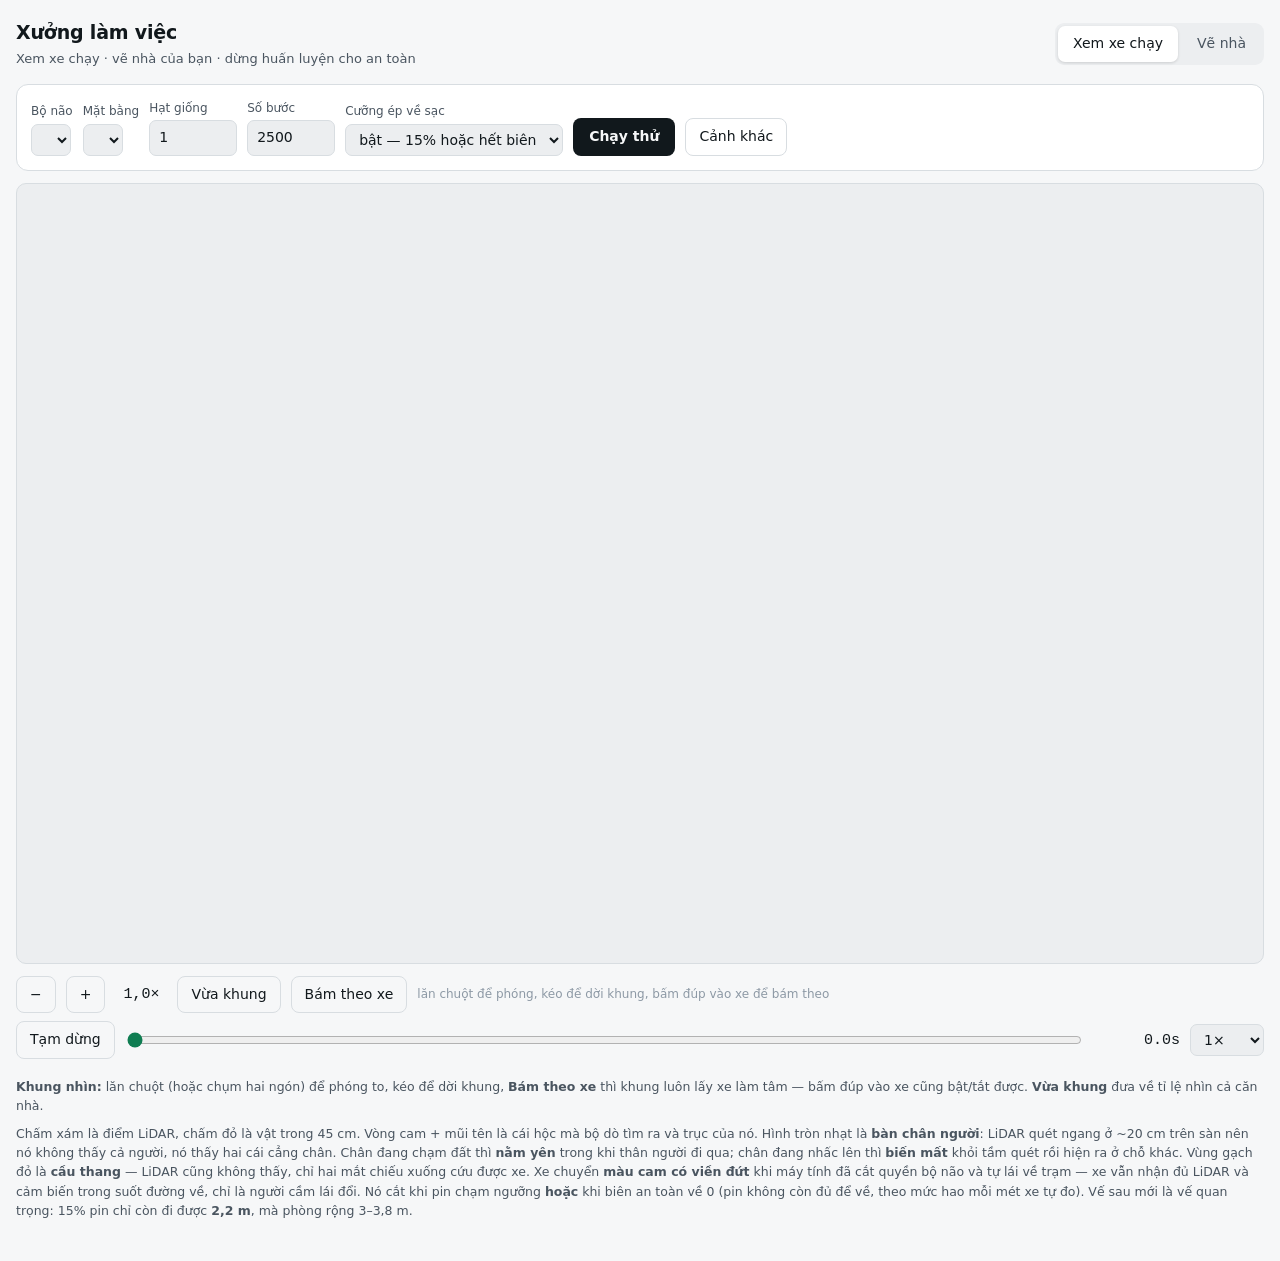
==== commit 6d8cafa8: "Xuong lam viec: khung xem to hon, phong to / doi khung / bam theo xe Can nha huan luyen rong 8-12 m " ====
--- a/viz/studio.html
+++ b/viz/studio.html
@@ -24,7 +24,7 @@
 *{box-sizing:border-box}
 body{margin:0;background:var(--bg);color:var(--ink);
   font:15px/1.55 "Segoe UI",system-ui,-apple-system,sans-serif}
-.wrap{max-width:1180px;margin:0 auto;padding:18px 16px 40px}
+.wrap{max-width:1560px;margin:0 auto;padding:18px 16px 40px}
 h1{font-size:19px;margin:0;letter-spacing:-.01em}
 .sub{color:var(--ink-2);font-size:13px;margin:2px 0 0}
 header{display:flex;flex-wrap:wrap;gap:12px;align-items:center;justify-content:space-between;margin-bottom:14px}
@@ -48,6 +48,10 @@
 .scope{background:var(--sunk);border:1px solid var(--line);border-radius:10px;overflow:hidden;
   margin:12px 0}
 canvas{display:block;width:100%;height:auto;touch-action:none}
+#cv{cursor:grab}
+#cv.drag{cursor:grabbing}
+.hint{font-size:12px;color:var(--ink-3)}
+#viewbar button.ghost[aria-pressed=true]{background:var(--ink);color:var(--bg);border-color:var(--ink)}
 .stats{display:grid;grid-template-columns:repeat(auto-fit,minmax(112px,1fr));gap:8px;margin-top:10px}
 .stat{background:var(--sunk);border-radius:9px;padding:8px 10px}
 .stat b{display:block;font-size:17px;font-variant-numeric:tabular-nums}
@@ -101,7 +105,16 @@
     <div class="msg" id="xem-msg"></div>
   </div>
 
-  <div class="scope"><canvas id="cv" width="1120" height="700"></canvas></div>
+  <div class="scope"><canvas id="cv" width="1600" height="1000"></canvas></div>
+
+  <div class="bar" id="viewbar">
+    <button class="ghost" id="zout" title="thu nho">−</button>
+    <button class="ghost" id="zin" title="phong to">+</button>
+    <span class="mono" id="zlabel" style="min-width:52px;text-align:center">1,0×</span>
+    <button class="ghost" id="fit">Vừa khung</button>
+    <button class="ghost" id="follow" aria-pressed="false">Bám theo xe</button>
+    <span class="hint">lăn chuột để phóng, kéo để dời khung, bấm đúp vào xe để bám theo</span>
+  </div>
 
   <div class="bar">
     <button class="ghost" id="play">Tạm dừng</button>
@@ -111,6 +124,9 @@
       <option value="2">2×</option><option value="4">4×</option></select>
   </div>
   <div class="stats" id="stats"></div>
+  <p class="note"><b>Khung nhìn:</b> lăn chuột (hoặc chụm hai ngón) để phóng to,
+     kéo để dời khung, <b>Bám theo xe</b> thì khung luôn lấy xe làm tâm — bấm đúp
+     vào xe cũng bật/tắt được. <b>Vừa khung</b> đưa về tỉ lệ nhìn cả căn nhà.</p>
   <p class="note">Chấm xám là điểm LiDAR, chấm đỏ là vật trong 45 cm. Vòng cam +
      mũi tên là cái hộc mà bộ dò tìm ra và trục của nó. Hình tròn nhạt là
      <b>bàn chân người</b>: LiDAR quét ngang ở ~20 cm trên sàn nên nó không thấy
@@ -247,9 +263,46 @@
 let ep=null, fi=0, playing=true, timer=null;
 const cv=$('cv'), ctx=cv.getContext('2d');
 
+/* ---- khung nhin: phong to, doi khung, bam theo xe -------------------
+   `proj` cu bop ca can nha vua khung hinh. Nha to 12x9 m ma khung chi
+   rong 1600 diem anh thi 1 m con ~130 diem - cai xe 30 cm thanh mot cham
+   40 diem, nhin khong ra gi. Nen tach lam hai: ti le VUA KHUNG (s0) roi
+   nhan them `zoom`, va tam khung dat o `cx,cy` (met) - bam theo xe thi
+   tam khung chinh la xe. */
+const view={zoom:1, cx:null, cy:null, follow:false};
+
+function viewProj(w,f){
+  const pad=26;
+  const s0=Math.min((cv.width-2*pad)/w.width,(cv.height-2*pad)/w.height);
+  const s=s0*view.zoom;
+  if(view.follow&&f){view.cx=f.x; view.cy=f.y;}
+  if(view.cx===null){view.cx=w.width/2; view.cy=w.height/2;}
+  // khong cho di lac han ra ngoai nha
+  const mx=w.width*0.55, my=w.height*0.55;
+  view.cx=Math.max(-mx+w.width/2,Math.min(w.width/2+mx,view.cx));
+  view.cy=Math.max(-my+w.height/2,Math.min(w.height/2+my,view.cy));
+  return {s, ox:cv.width/2-view.cx*s, oy:cv.height/2-(w.height-view.cy)*s, H:w.height};
+}
+function setZoom(z,ax,ay){
+  // ax,ay = diem (met) phai NAM YEN duoi con tro khi phong to
+  const nz=Math.max(1,Math.min(14,z));
+  if(ax!==undefined&&!view.follow){
+    const k=1-view.zoom/nz;
+    view.cx+= (ax-view.cx)*k; view.cy+= (ay-view.cy)*k;
+  }
+  view.zoom=nz;
+  $('zlabel').textContent=nz.toFixed(1).replace('.',',')+'\u00d7';
+  drawFrame();
+}
+function setFollow(on){
+  view.follow=on;
+  $('follow').setAttribute('aria-pressed',on?'true':'false');
+  if(on&&view.zoom<2.5)setZoom(3.2); else drawFrame();
+}
+
 function drawFrame(){
   if(!ep){ctx.clearRect(0,0,cv.width,cv.height);return;}
-  const w=ep.world, p=proj(cv,w.width,w.height), f=ep.frames[fi];
+  const w=ep.world, f=ep.frames[fi], p=viewProj(w,f);
   drawWorld(ctx,cv,w,p,{movers:f.legs||[]});
   ctx.save(); ctx.beginPath();
   ctx.rect(p.ox,p.oy,w.width*p.s,w.height*p.s); ctx.clip();
@@ -341,6 +394,7 @@
     const d=await api('/api/episode?'+q);
     if(d.error){msg($('xem-msg'),'Lỗi: '+d.error,false);return;}
     ep=d; fi=0; playing=true; $('play').textContent='Tạm dừng';
+    view.cx=null; view.cy=null;      // canh moi, dat lai tam khung
     $('scrub').max=ep.frames.length-1;
     msg($('xem-msg'),'');
     setTimer(); drawFrame(); showStats();
@@ -352,6 +406,62 @@
   playing=!playing;$('play').textContent=playing?'Tạm dừng':'Chạy tiếp';};
 $('scrub').oninput=e=>{fi=+e.target.value;playing=false;$('play').textContent='Chạy tiếp';drawFrame();showStats();};
 $('speed').onchange=setTimer;
+
+/* ---------------------------------------- phong to / keo / bam theo */
+function wpt(e){                      // diem tren canvas -> toa do met
+  const r=cv.getBoundingClientRect(), w=ep?ep.world:null;
+  if(!w)return null;
+  const px=(e.clientX-r.left)*cv.width/r.width, py=(e.clientY-r.top)*cv.height/r.height;
+  const p=viewProj(w,ep.frames[fi]);
+  return {x:invX(px,p), y:invY(py,p), s:p.s};
+}
+$('zin').onclick=()=>setZoom(view.zoom*1.4);
+$('zout').onclick=()=>setZoom(view.zoom/1.4);
+$('fit').onclick=()=>{view.follow=false;$('follow').setAttribute('aria-pressed','false');
+  view.cx=null;view.cy=null;setZoom(1);};
+$('follow').onclick=()=>setFollow(!view.follow);
+
+cv.addEventListener('wheel',e=>{
+  if(!ep)return; e.preventDefault();
+  const q=wpt(e); setZoom(view.zoom*(e.deltaY<0?1.18:1/1.18), q&&q.x, q&&q.y);
+},{passive:false});
+
+let pans=new Map(), pinch=null, moved=0;
+cv.addEventListener('pointerdown',e=>{
+  if(!ep)return;
+  cv.setPointerCapture(e.pointerId);
+  pans.set(e.pointerId,{x:e.clientX,y:e.clientY});
+  moved=0;
+  if(pans.size===2){const [a,b]=[...pans.values()];
+    pinch=Math.hypot(a.x-b.x,a.y-b.y)||1;}
+  cv.classList.add('drag');
+});
+cv.addEventListener('pointermove',e=>{
+  const prev=pans.get(e.pointerId); if(!prev||!ep)return;
+  const dx=e.clientX-prev.x, dy=e.clientY-prev.y;
+  pans.set(e.pointerId,{x:e.clientX,y:e.clientY});
+  moved+=Math.abs(dx)+Math.abs(dy);
+  if(pans.size===2){          // chum hai ngon = phong to
+    const [a,b]=[...pans.values()], d=Math.hypot(a.x-b.x,a.y-b.y)||1;
+    if(pinch)setZoom(view.zoom*d/pinch);
+    pinch=d; return;
+  }
+  if(view.follow)return;      // dang bam theo xe thi khong keo khung
+  const r=cv.getBoundingClientRect(), p=viewProj(ep.world,ep.frames[fi]);
+  const k=cv.width/r.width;
+  view.cx-=dx*k/p.s; view.cy+=dy*k/p.s;
+  drawFrame();
+});
+function endPan(e){pans.delete(e.pointerId); if(pans.size<2)pinch=null;
+  if(!pans.size)cv.classList.remove('drag');}
+cv.addEventListener('pointerup',endPan);
+cv.addEventListener('pointercancel',endPan);
+
+cv.addEventListener('dblclick',e=>{     // bam dup gan xe = bam theo xe
+  if(!ep)return; const q=wpt(e), f=ep.frames[fi];
+  if(q&&Math.hypot(q.x-f.x,q.y-f.y)<0.45)setFollow(!view.follow);
+  else setZoom(view.zoom*1.6,q&&q.x,q&&q.y);
+});
 
 /* ============================================================ VE */
 const ed=$('ed'), ectx=ed.getContext('2d');
